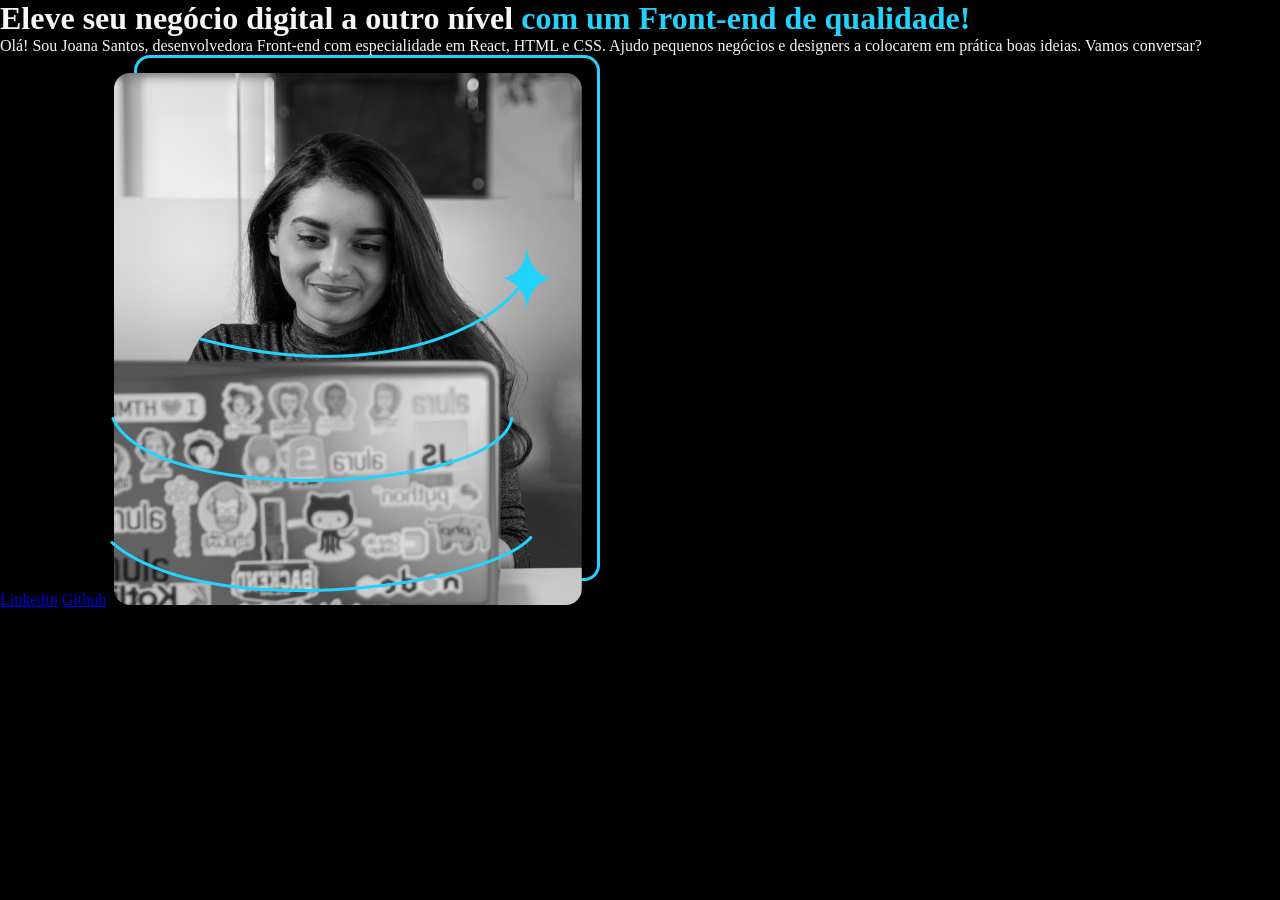
==== index.html @ e4b4b125 "upgrade no css" ====
<!DOCTYPE html>
<html lang="pt-br">
<head>
    <meta charset="UTF-8">
    <meta name="viewport" content="width=device-width, initial-scale=1.0">
    <title>Portfolio</title>
    <link rel="stylesheet" href="style.css">
</head>
<body>
    <header></header>
    <main>
        <h1>Eleve seu negócio digital a outro nível <strong class="titulo-destaque">com um Front-end de qualidade!</strong></h1>
        <p>Olá! Sou Joana Santos, desenvolvedora Front-end com especialidade em React, HTML e CSS. Ajudo pequenos negócios e designers a colocarem em prática boas ideias. Vamos conversar?</p>
        <a href="https://www.linkedin.com/in/melksedec-silva-400b54185/" target="_blank">Linkedin</a>
        <a href="https://github.com/MelkAnt" target="_blank">Github</a>
        <img src="Imagem.png" alt="Foto da Joana Santos programando">
    </main>
    <footer></footer>
</body>
</html>
---- style.css ----
*{
    margin: 0;
    padding: 0;
}

body {
    background-color: black;
    color: #F6F6F6;
}

.titulo-destaque {
    color: #22D4FD;
}
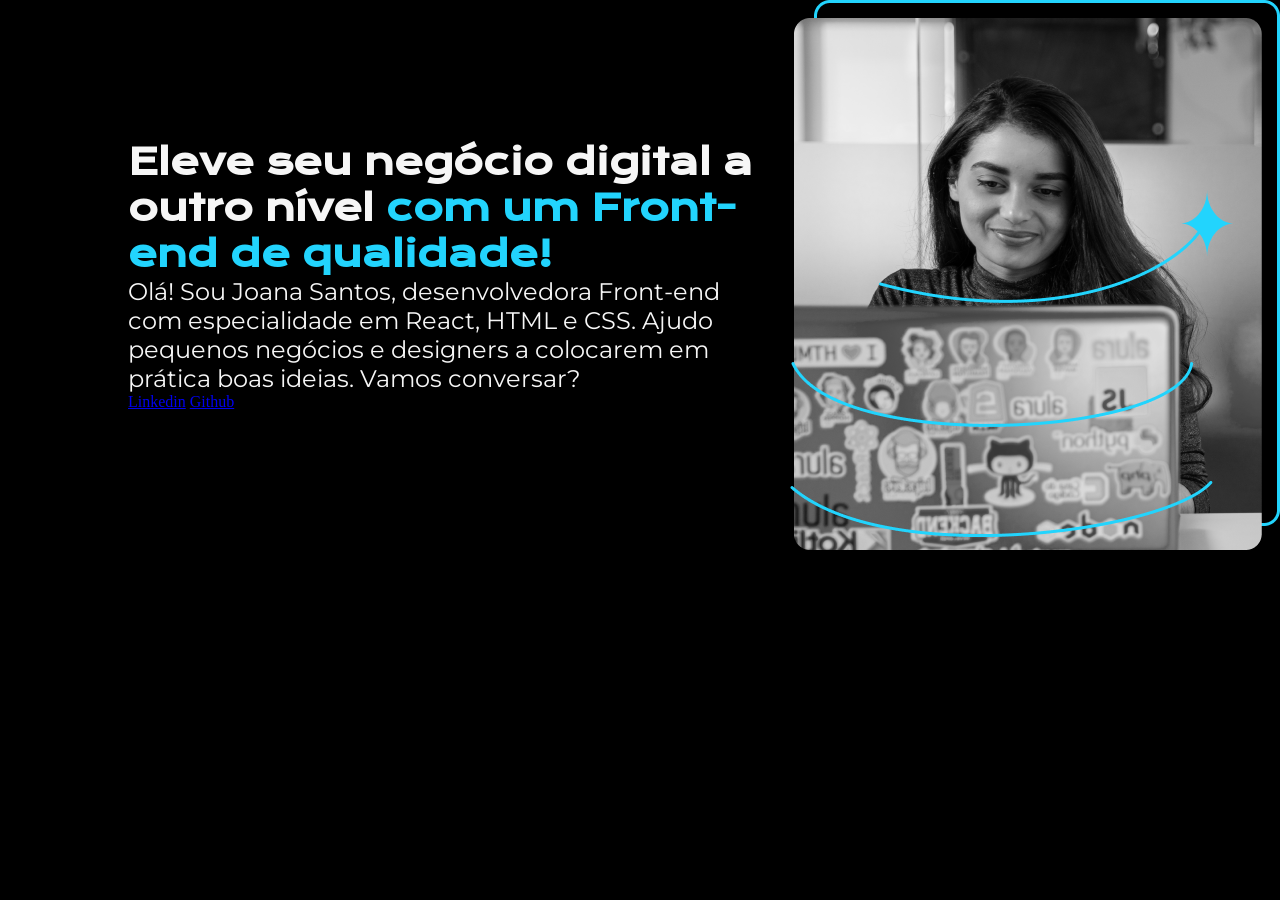
==== commit 49754af0: "att css" ====
--- a/index.html
+++ b/index.html
@@ -8,11 +8,13 @@
 </head>
 <body>
     <header></header>
-    <main>
-        <h1>Eleve seu negócio digital a outro nível <strong class="titulo-destaque">com um Front-end de qualidade!</strong></h1>
-        <p>Olá! Sou Joana Santos, desenvolvedora Front-end com especialidade em React, HTML e CSS. Ajudo pequenos negócios e designers a colocarem em prática boas ideias. Vamos conversar?</p>
-        <a href="https://www.linkedin.com/in/melksedec-silva-400b54185/" target="_blank">Linkedin</a>
-        <a href="https://github.com/MelkAnt" target="_blank">Github</a>
+    <main class="apresentacao">
+        <section class="apresentacao__conteudo">
+            <h1 class="apresentacao__conteudo__titulo">Eleve seu negócio digital a outro nível <strong class="titulo-destaque">com um Front-end de qualidade!</strong></h1>
+            <p class="apresentacao__conteudo__texto">Olá! Sou Joana Santos, desenvolvedora Front-end com especialidade em React, HTML e CSS. Ajudo pequenos negócios e designers a colocarem em prática boas ideias. Vamos conversar?</p>
+            <a href="https://www.linkedin.com/in/melksedec-silva-400b54185/" target="_blank">Linkedin</a>
+            <a href="https://github.com/MelkAnt" target="_blank">Github</a>
+        </section>
         <img src="Imagem.png" alt="Foto da Joana Santos programando">
     </main>
     <footer></footer>
--- a/style.css
+++ b/style.css
@@ -1,13 +1,39 @@
+@import url('https://fonts.googleapis.com/css2?family=Krona+One&family=Montserrat:ital,wght@0,100..900;1,100..900&display=swap');
+
 *{
     margin: 0;
     padding: 0;
 }
 
 body {
+    height: 100vh;
+    box-sizing: border-box;
     background-color: black;
     color: #F6F6F6;
 }
 
 .titulo-destaque {
     color: #22D4FD;
+}
+
+.apresentacao {
+    margin-left: 10%;
+    display: flex;
+    align-items: center;
+    justify-content: space-between;
+}
+
+.apresentacao__conteudo {
+    width: 625px;
+
+}
+
+.apresentacao__conteudo__titulo {
+    font-size: 36px;
+    font-family: "Krona One", sans-serif;
+}
+
+.apresentacao__conteudo__texto {
+    font-size: 24px;
+    font-family: "Montserrat", sans-serif;
 }
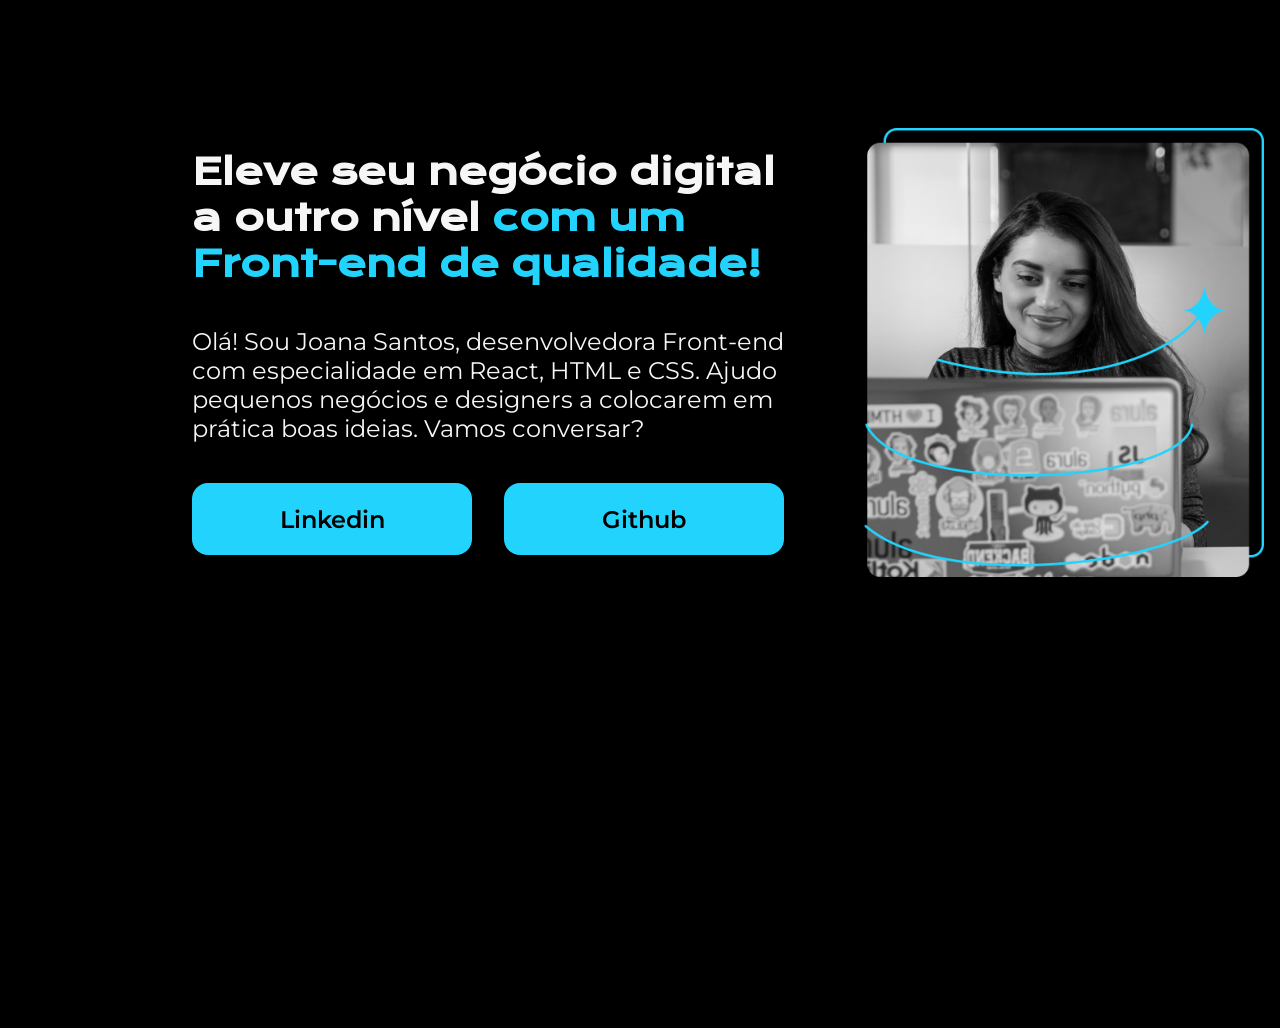
==== commit 680d8f43: "adição de botões funcionais" ====
--- a/index.html
+++ b/index.html
@@ -12,8 +12,10 @@
         <section class="apresentacao__conteudo">
             <h1 class="apresentacao__conteudo__titulo">Eleve seu negócio digital a outro nível <strong class="titulo-destaque">com um Front-end de qualidade!</strong></h1>
             <p class="apresentacao__conteudo__texto">Olá! Sou Joana Santos, desenvolvedora Front-end com especialidade em React, HTML e CSS. Ajudo pequenos negócios e designers a colocarem em prática boas ideias. Vamos conversar?</p>
-            <a href="https://www.linkedin.com/in/melksedec-silva-400b54185/" target="_blank">Linkedin</a>
-            <a href="https://github.com/MelkAnt" target="_blank">Github</a>
+            <div class="apresentacao__links">
+                <a class="apresentacao__links__link" href="https://www.linkedin.com/in/melksedec-silva-400b54185/" target="_blank">Linkedin</a>
+                <a class="apresentacao__links__link" href="https://github.com/MelkAnt" target="_blank">Github</a>
+            </div>
         </section>
         <img src="Imagem.png" alt="Foto da Joana Santos programando">
     </main>
--- a/style.css
+++ b/style.css
@@ -1,14 +1,14 @@
-@import url('https://fonts.googleapis.com/css2?family=Krona+One&family=Montserrat:ital,wght@0,100..900;1,100..900&display=swap');
+@import url('https://fonts.googleapis.com/css2?family=Krona+One&family=Montserrat:wght@400;600&display=swap');
 
-*{
+* {
     margin: 0;
     padding: 0;
+    box-sizing: border-box; /* garante cálculo correto de largura */
 }
 
 body {
     height: 100vh;
-    box-sizing: border-box;
-    background-color: black;
+    background-color: #000000;
     color: #F6F6F6;
 }
 
@@ -17,23 +17,49 @@
 }
 
 .apresentacao {
-    margin-left: 10%;
+    margin: 10% 15%;
     display: flex;
     align-items: center;
-    justify-content: space-between;
+    gap: 80px; /* espaço fixo entre texto e imagem */
 }
 
 .apresentacao__conteudo {
-    width: 625px;
-
+    max-width: 615px;
+    display: flex;
+    flex-direction: column;
+    gap: 40px;
 }
 
 .apresentacao__conteudo__titulo {
     font-size: 36px;
-    font-family: "Krona One", sans-serif;
+    font-family: 'Krona One', sans-serif;
 }
 
 .apresentacao__conteudo__texto {
     font-size: 24px;
-    font-family: "Montserrat", sans-serif;
-}+    font-family: 'Montserrat', sans-serif;
+}
+
+.apresentacao__links {
+    display: flex;
+    gap: 32px; /* espaço entre os botões */
+}
+
+.apresentacao__links__link {
+    background-color: #22D4FD;
+    width: 280px;
+    text-align: center;
+    border-radius: 16px;
+    font-size: 24px;
+    font-weight: 600;
+    padding: 21.5px 0;
+    text-decoration: none;
+    color: #000000;
+    font-family: 'Montserrat', sans-serif;
+}
+
+/* Garante que a imagem não grude nem estoure */
+.apresentacao img {
+    max-width: 400px;
+    height: auto;
+}
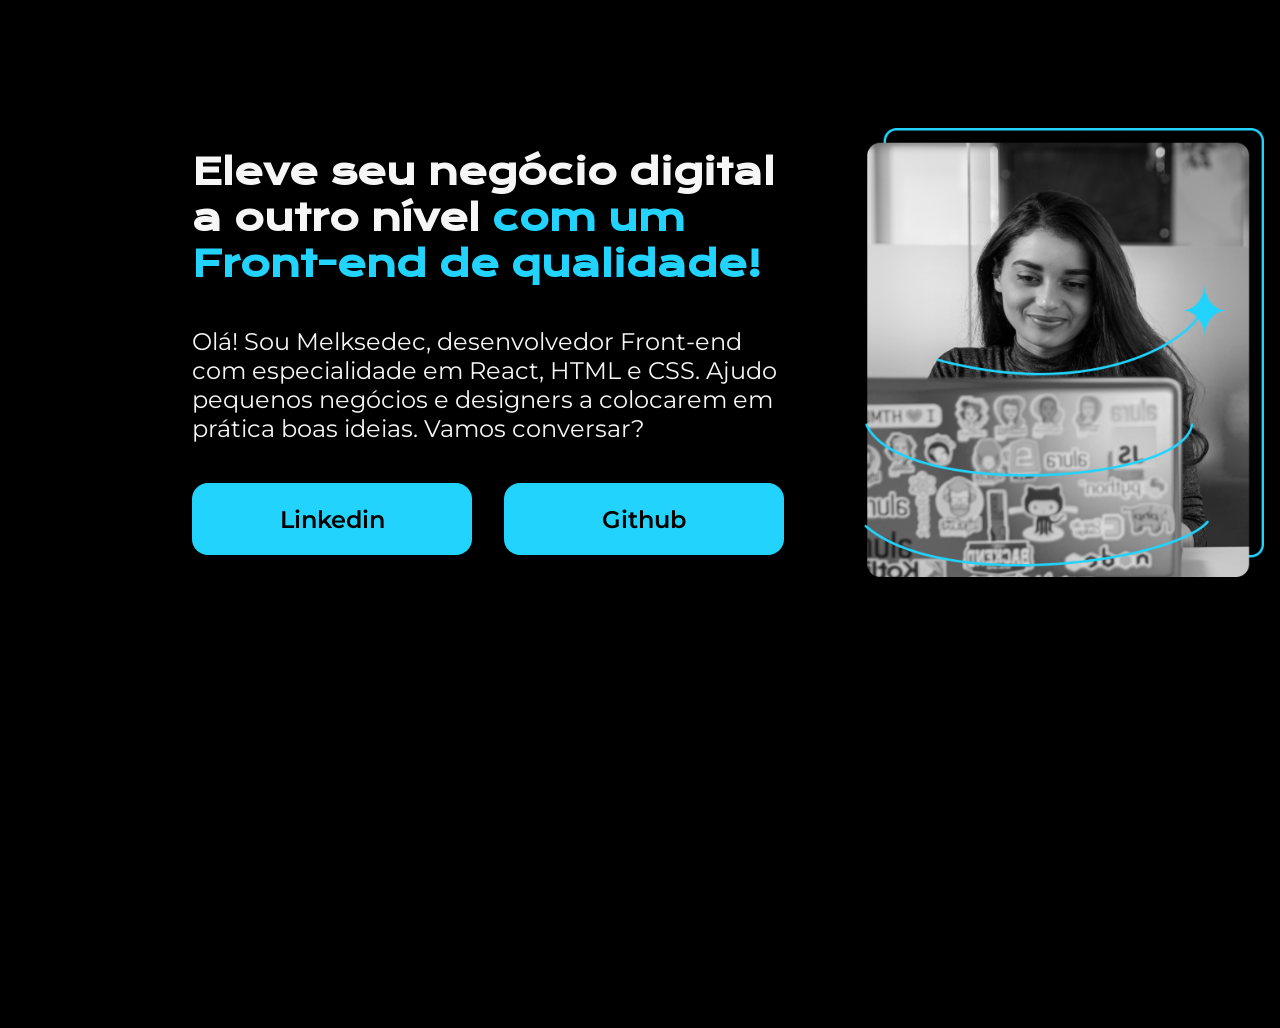
==== commit 6fe3faf1: "upgrade html" ====
--- a/index.html
+++ b/index.html
@@ -11,7 +11,7 @@
     <main class="apresentacao">
         <section class="apresentacao__conteudo">
             <h1 class="apresentacao__conteudo__titulo">Eleve seu negócio digital a outro nível <strong class="titulo-destaque">com um Front-end de qualidade!</strong></h1>
-            <p class="apresentacao__conteudo__texto">Olá! Sou Joana Santos, desenvolvedora Front-end com especialidade em React, HTML e CSS. Ajudo pequenos negócios e designers a colocarem em prática boas ideias. Vamos conversar?</p>
+            <p class="apresentacao__conteudo__texto">Olá! Sou Melksedec, desenvolvedor Front-end com especialidade em React, HTML e CSS. Ajudo pequenos negócios e designers a colocarem em prática boas ideias. Vamos conversar?</p>
             <div class="apresentacao__links">
                 <a class="apresentacao__links__link" href="https://www.linkedin.com/in/melksedec-silva-400b54185/" target="_blank">Linkedin</a>
                 <a class="apresentacao__links__link" href="https://github.com/MelkAnt" target="_blank">Github</a>
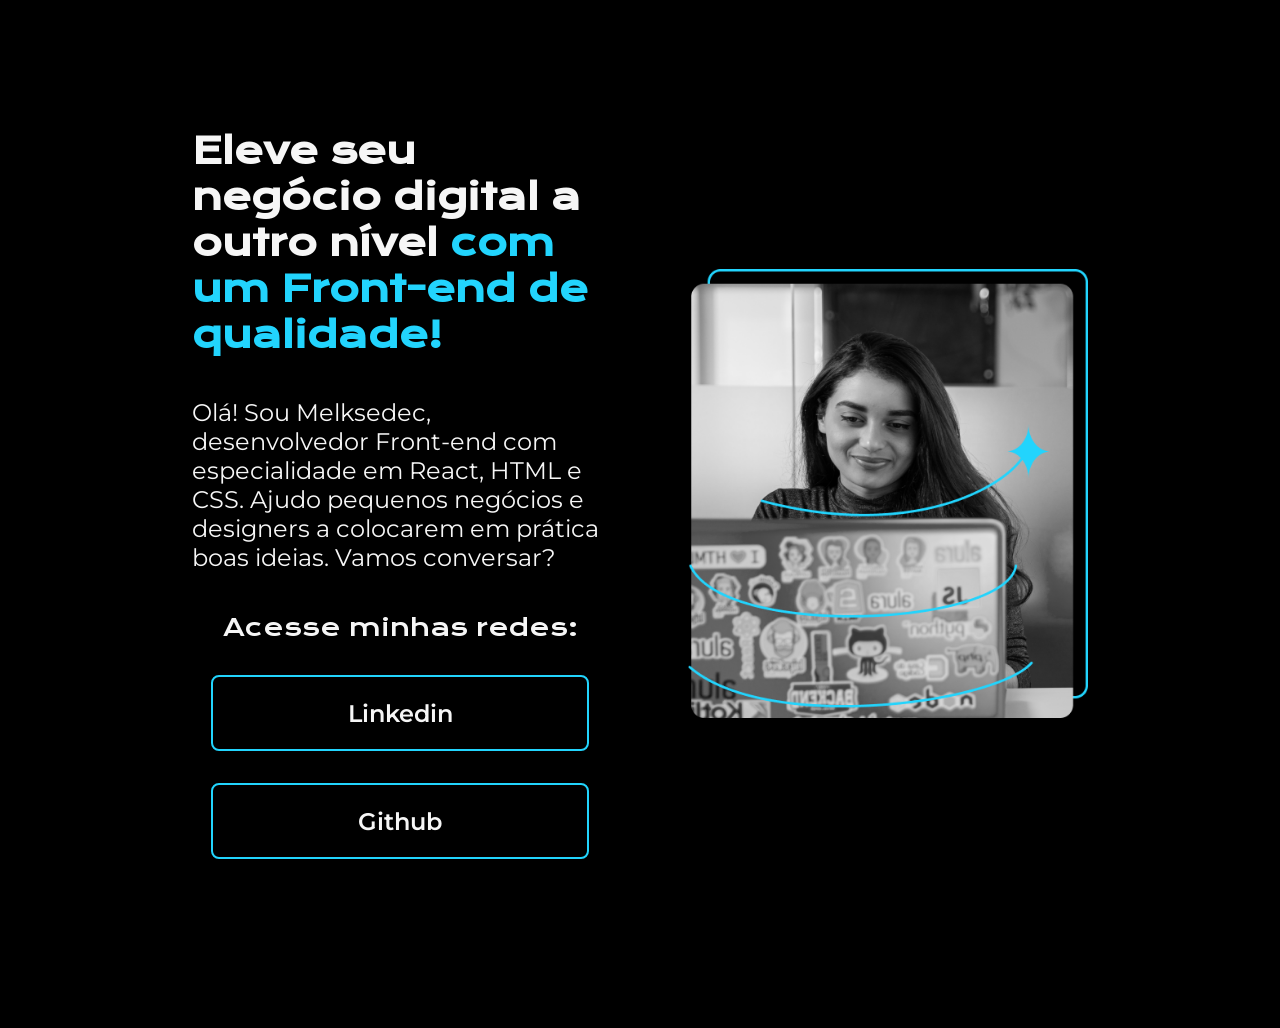
==== commit 205b3dd2: "correção css" ====
--- a/index.html
+++ b/index.html
@@ -13,6 +13,7 @@
             <h1 class="apresentacao__conteudo__titulo">Eleve seu negócio digital a outro nível <strong class="titulo-destaque">com um Front-end de qualidade!</strong></h1>
             <p class="apresentacao__conteudo__texto">Olá! Sou Melksedec, desenvolvedor Front-end com especialidade em React, HTML e CSS. Ajudo pequenos negócios e designers a colocarem em prática boas ideias. Vamos conversar?</p>
             <div class="apresentacao__links">
+                <h2 class="apresentacao__links__subtitulo">Acesse minhas redes:</h2>
                 <a class="apresentacao__links__link" href="https://www.linkedin.com/in/melksedec-silva-400b54185/" target="_blank">Linkedin</a>
                 <a class="apresentacao__links__link" href="https://github.com/MelkAnt" target="_blank">Github</a>
             </div>
--- a/style.css
+++ b/style.css
@@ -42,19 +42,28 @@
 
 .apresentacao__links {
     display: flex;
-    gap: 32px; /* espaço entre os botões */
+    flex-direction: column;
+    justify-content: space-between;
+    align-items: center;
+    gap: 32px;
+}
+
+.apresentacao__links__subtitulo {
+    font-family: 'Krona one', sans-serif;
+    font-weight: 400;
+    font-size: 24px;
 }
 
 .apresentacao__links__link {
-    background-color: #22D4FD;
-    width: 280px;
+    border: 2px solid #22D4FD;
+    width: 378px;
     text-align: center;
-    border-radius: 16px;
+    border-radius: 8px;
     font-size: 24px;
     font-weight: 600;
     padding: 21.5px 0;
     text-decoration: none;
-    color: #000000;
+    color: #F6F6F6;
     font-family: 'Montserrat', sans-serif;
 }
 
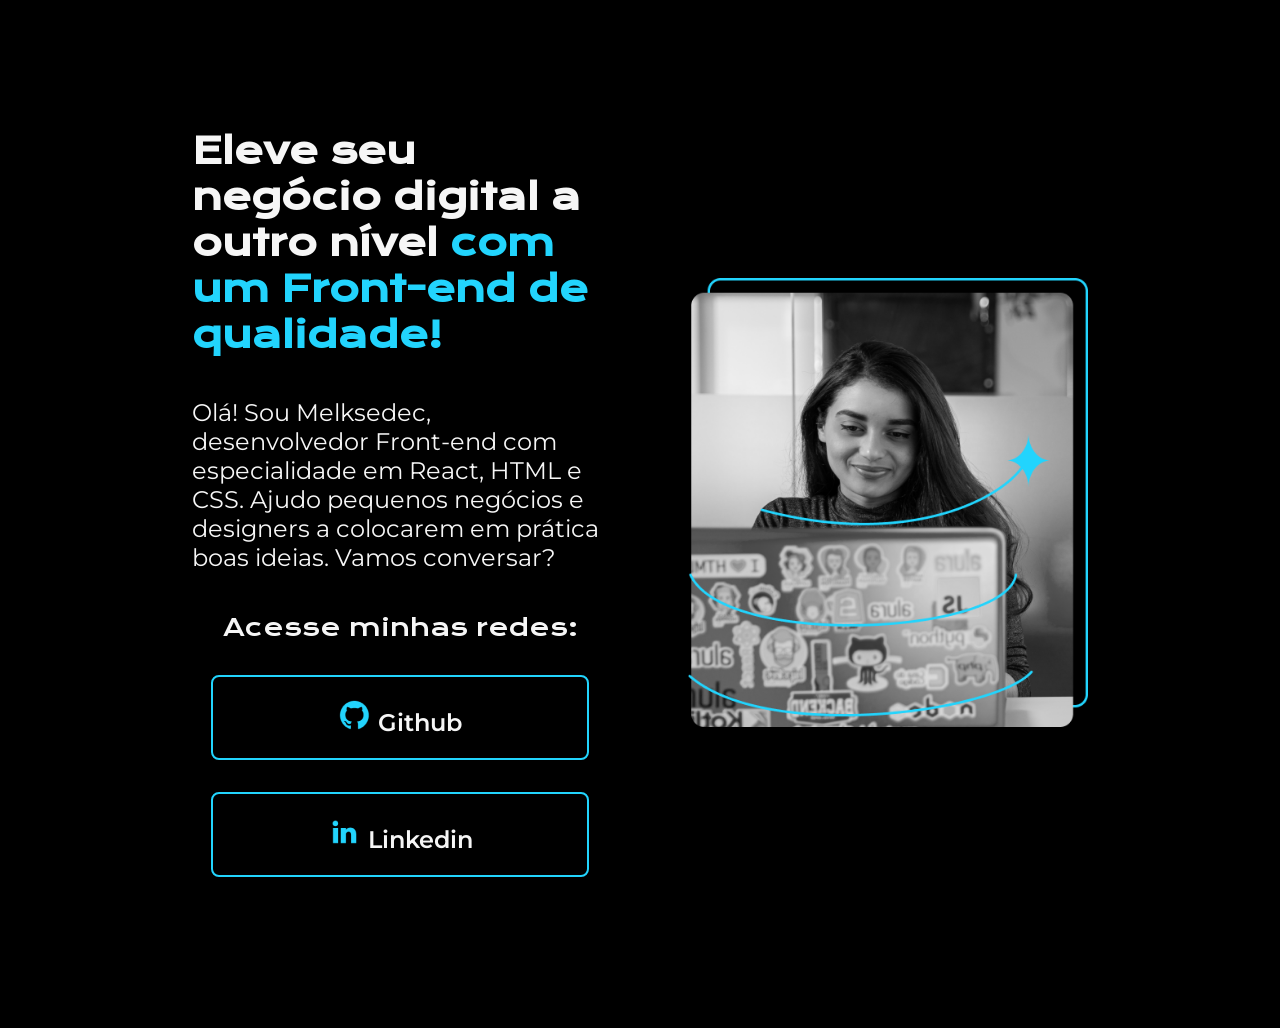
==== commit da98f727: "mudança do layout" ====
--- a/index.html
+++ b/index.html
@@ -14,8 +14,14 @@
             <p class="apresentacao__conteudo__texto">Olá! Sou Melksedec, desenvolvedor Front-end com especialidade em React, HTML e CSS. Ajudo pequenos negócios e designers a colocarem em prática boas ideias. Vamos conversar?</p>
             <div class="apresentacao__links">
                 <h2 class="apresentacao__links__subtitulo">Acesse minhas redes:</h2>
-                <a class="apresentacao__links__link" href="https://www.linkedin.com/in/melksedec-silva-400b54185/" target="_blank">Linkedin</a>
-                <a class="apresentacao__links__link" href="https://github.com/MelkAnt" target="_blank">Github</a>
+                <a class="apresentacao__links__link" href="https://github.com/MelkAnt" target="_blank">
+                    <img src="./assets/github.png" alt="">
+                    Github
+                </a>
+                <a class="apresentacao__links__link" href="https://www.linkedin.com/in/melksedec-silva-400b54185/" target="_blank">
+                    <img src="./assets/linkedin.png" alt="">
+                    Linkedin
+                </a>
             </div>
         </section>
         <img src="Imagem.png" alt="Foto da Joana Santos programando">
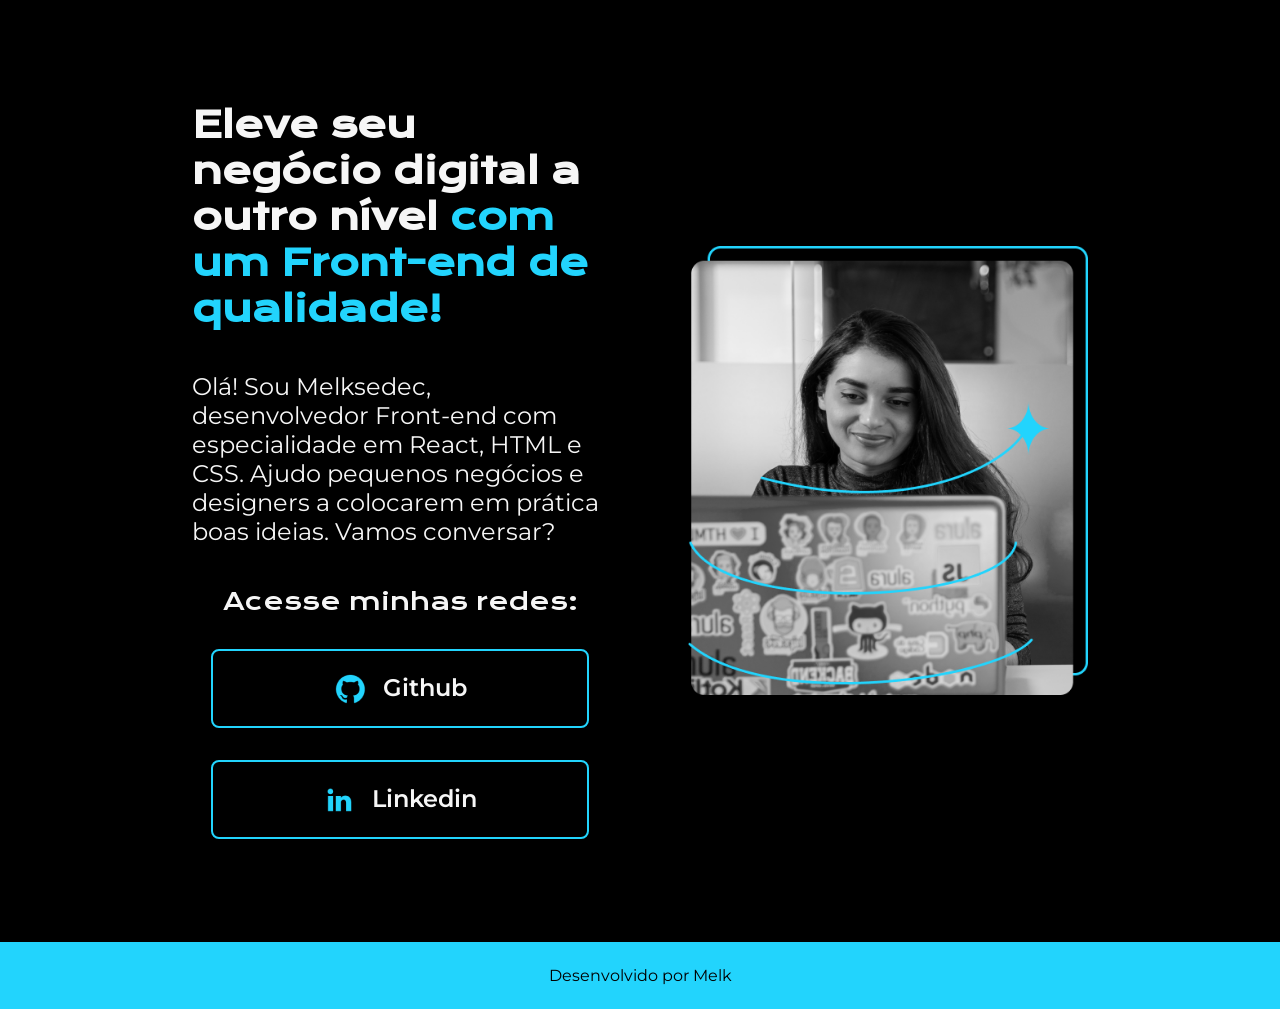
==== commit 22439836: "Adição do footer e efeito hover nos botões" ====
--- a/index.html
+++ b/index.html
@@ -26,6 +26,8 @@
         </section>
         <img src="Imagem.png" alt="Foto da Joana Santos programando">
     </main>
-    <footer></footer>
+    <footer class="rodape">
+        <p>Desenvolvido por Melk</p>
+    </footer>
 </body>
 </html>
--- a/style.css
+++ b/style.css
@@ -7,7 +7,8 @@
 }
 
 body {
-    height: 100vh;
+    
+    box-sizing: border-box;
     background-color: #000000;
     color: #F6F6F6;
 }
@@ -17,7 +18,7 @@
 }
 
 .apresentacao {
-    margin: 10% 15%;
+    padding: 8% 15%;
     display: flex;
     align-items: center;
     gap: 80px; /* espaço fixo entre texto e imagem */
@@ -55,6 +56,9 @@
 }
 
 .apresentacao__links__link {
+    display: flex;
+    justify-content: center;
+    gap: 16px;
     border: 2px solid #22D4FD;
     width: 378px;
     text-align: center;
@@ -67,8 +71,22 @@
     font-family: 'Montserrat', sans-serif;
 }
 
+.apresentacao__links__link:hover {
+    background-color: #272727;
+}
+
 /* Garante que a imagem não grude nem estoure */
 .apresentacao img {
     max-width: 400px;
     height: auto;
 }
+
+.rodape {
+    padding: 24px;
+    color: #000000;
+    background-color: #22D4FD;
+    text-align: center;
+    font-family: 'Montserrat', sans-serif;
+    font-weight: 400
+    
+}
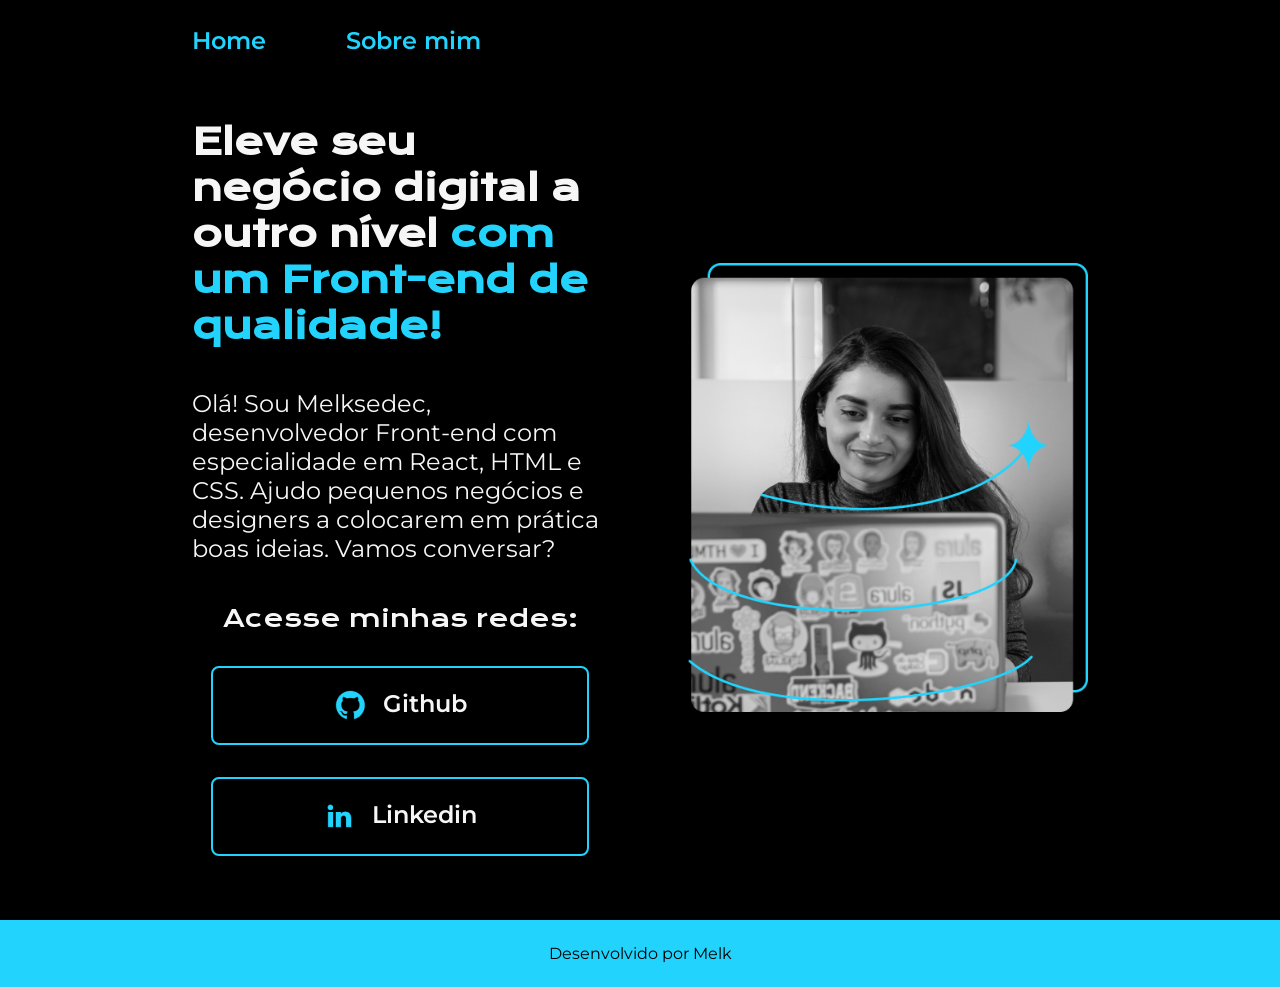
==== commit 99f1c558: "criação da página 'sobre mim' e navegação" ====
--- a/index.html
+++ b/index.html
@@ -4,10 +4,15 @@
     <meta charset="UTF-8">
     <meta name="viewport" content="width=device-width, initial-scale=1.0">
     <title>Portfolio</title>
-    <link rel="stylesheet" href="style.css">
+    <link rel="stylesheet" href="./styles/style.css">
 </head>
 <body>
-    <header></header>
+    <header class="cabecalho">
+        <nav class="cabecalho__menu">
+            <a class="cabecalho__menu__link" href="index.html">Home</a>
+            <a class="cabecalho__menu__link" href="about.html">Sobre mim</a>
+        </nav>
+    </header>
     <main class="apresentacao">
         <section class="apresentacao__conteudo">
             <h1 class="apresentacao__conteudo__titulo">Eleve seu negócio digital a outro nível <strong class="titulo-destaque">com um Front-end de qualidade!</strong></h1>
@@ -24,7 +29,7 @@
                 </a>
             </div>
         </section>
-        <img src="Imagem.png" alt="Foto da Joana Santos programando">
+        <img src="./assets/Imagem.png" alt="Foto da Joana Santos programando">
     </main>
     <footer class="rodape">
         <p>Desenvolvido por Melk</p>
--- a/styles/style.css
+++ b/styles/style.css
@@ -0,0 +1,109 @@
+@import url('https://fonts.googleapis.com/css2?family=Krona+One&family=Montserrat:wght@400;600&display=swap');
+
+* {
+    margin: 0;
+    padding: 0;
+    box-sizing: border-box; /* garante cálculo correto de largura */
+}
+
+body {
+    
+    box-sizing: border-box;
+    background-color: #000000;
+    color: #F6F6F6;
+}
+
+.cabecalho {
+    padding: 2% 0% 0% 15%;
+}
+
+.cabecalho__menu {
+    display: flex;
+    gap: 80px;
+}
+
+.cabecalho__menu__link {
+    font-family: 'Montserrat', sans-serif;
+    font-size: 24px;
+    font-weight: 600;
+    color: #22D4FD;
+    text-decoration: none;
+}
+
+.titulo-destaque {
+    color: #22D4FD;
+}
+
+.apresentacao {
+    padding: 5% 15%;
+    display: flex;
+    align-items: center;
+    gap: 80px; /* espaço fixo entre texto e imagem */
+}
+
+.apresentacao__conteudo {
+    max-width: 615px;
+    display: flex;
+    flex-direction: column;
+    gap: 40px;
+}
+
+.apresentacao__conteudo__titulo {
+    font-size: 36px;
+    font-family: 'Krona One', sans-serif;
+}
+
+.apresentacao__conteudo__texto {
+    font-size: 24px;
+    font-family: 'Montserrat', sans-serif;
+}
+
+.apresentacao__links {
+    display: flex;
+    flex-direction: column;
+    justify-content: space-between;
+    align-items: center;
+    gap: 32px;
+}
+
+.apresentacao__links__subtitulo {
+    font-family: 'Krona one', sans-serif;
+    font-weight: 400;
+    font-size: 24px;
+}
+
+.apresentacao__links__link {
+    display: flex;
+    justify-content: center;
+    gap: 16px;
+    border: 2px solid #22D4FD;
+    width: 378px;
+    text-align: center;
+    border-radius: 8px;
+    font-size: 24px;
+    font-weight: 600;
+    padding: 21.5px 0;
+    text-decoration: none;
+    color: #F6F6F6;
+    font-family: 'Montserrat', sans-serif;
+}
+
+.apresentacao__links__link:hover {
+    background-color: #272727;
+}
+
+/* Garante que a imagem não grude nem estoure */
+.apresentacao img {
+    max-width: 400px;
+    height: auto;
+}
+
+.rodape {
+    padding: 24px;
+    color: #000000;
+    background-color: #22D4FD;
+    text-align: center;
+    font-family: 'Montserrat', sans-serif;
+    font-weight: 400
+    
+}
